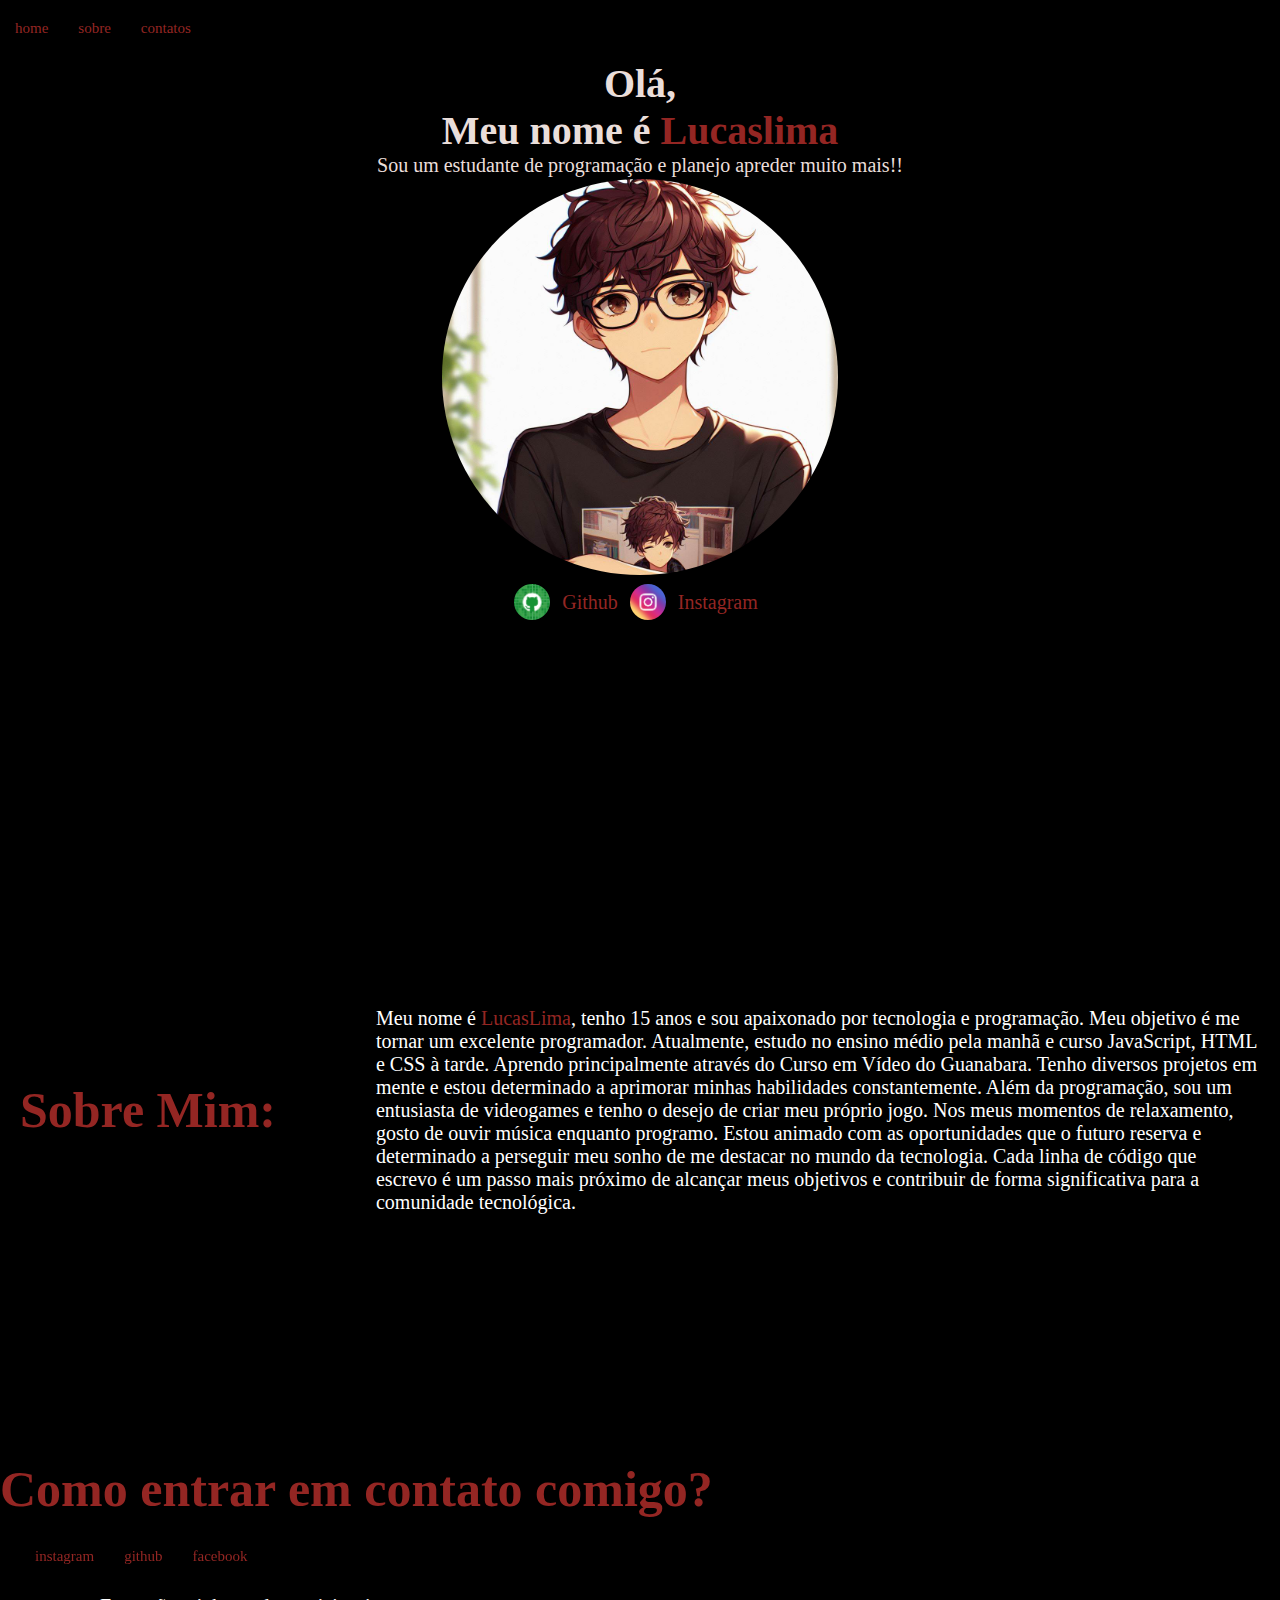
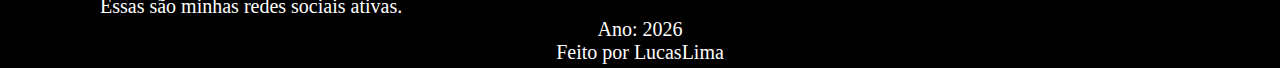
==== mycreations/portfolio/index.html @ b173c622 "l" ====
<!DOCTYPE html>
<html lang="pt-br">
<head>
    <meta charset="UTF-8">
    <meta name="viewport" content="width=device-width, initial-scale=1.0">
    <title>Portfólio - Lucas</title>
    <link rel="stylesheet" href="estilo/style.css">
    <link rel="shortcut icon" href="estilo/imagens/consola-icons.png" type="image/x-icon">
</head>
<body>
    <header id="navbar">
        <ul>
            <li><a class="hover-a nav-a" href="#">home</a></li>
            <li><a class="hover-a nav-a" href="#">sobre</a></li>
            <li><a class="hover-a nav-a" href="#">contatos</a></li>
        </ul>
    </header>

    <main>
        <section id="hero">
                <h1>Olá, <BR>Meu nome é <a href="#">Lucaslima</a></h1>
                <p>Sou um estudante de programação e planejo apreder muito mais!!</p>
                <img src="estilo/imagens/OIG2.jpg" alt="" id="perfil">
            <div id="icones">
                <img src="estilo/imagens/logo-github.jpg" alt="">
                <a href="https://github.com/lucaspaesl?tab=overview&from=2024-01-01&to=2024-01-15" target="icones" class="icon1 hover-a" >Github</a>
                <img src="estilo/imagens/logo-instagram.jpg" alt="">
                <a href="https://www.instagram.com/lucaslima4444/" target="icones" class="icon2 hover-a">Instagram</a>
            </div>
        </section>
        <article id="about"> <!-- Sobre = about -->
            <h1>Sobre Mim:</h1>

            <p>Meu nome é <a href="#">LucasLima</a>, tenho 15 anos e sou apaixonado por tecnologia e programação. Meu objetivo é me tornar um excelente programador. Atualmente, estudo no ensino médio pela manhã e curso JavaScript, HTML e CSS à tarde. Aprendo principalmente através do Curso em Vídeo do Guanabara. Tenho diversos projetos em mente e estou determinado a aprimorar minhas habilidades constantemente. Além da programação, sou um entusiasta de videogames e tenho o desejo de criar meu próprio jogo. Nos meus momentos de relaxamento, gosto de ouvir música enquanto programo. Estou animado com as oportunidades que o futuro reserva e determinado a perseguir meu sonho de me destacar no mundo da tecnologia. Cada linha de código que escrevo é um passo mais próximo de alcançar meus objetivos e contribuir de forma significativa para a comunidade tecnológica.</p>
        </article>

        <article id="contato">
            <h1>Como entrar em contato comigo?</h1>
        <ul>
            <li><a href="#">instagram</a></li>
            <li><a href="#">github</a></li>
            <li><a href="#">facebook</a></li>
        </ul>
        <p>Essas são minhas redes sociais ativas.</p>
        </article>

    </main>

    <footer id="footer">
        <p class="current-year">Ano: </p>
        <p class="creater">Feito por LucasLima</p>
    </footer>
    
    <script src="index.js"></script>
</body>
</html>
---- mycreations/portfolio/estilo/style.css ----
@charset "UTF-8";

:root{
    --cor1: #49C6E5;
    --cor2: #942623;
    --cor3: #EADEDA;
    --cor4: #53DD6C;
    --cor5: #000000;
}
*{
    margin: 0px;
    padding: 0px;
    box-sizing: border-box;
}
body {
    color: white;
    font: normal 20px ariel;
    background-color: var(--cor5); 
}
.hover-a:hover {
    border: 2px solid var(--_clr);
    transform: translate(-3px, -3px);
    box-shadow: 5px 5px 10px #00000091;
}

a {
    text-decoration: none;
    color: var(--cor2);
}

ul {
    padding: 0; 
    margin: 0; 
    display: flex; 
    flex-wrap: wrap; 
}

ul li {
    list-style: none; 
}

ul li a {
    text-decoration: none; 
    color: var(--cor2); 
    font-size: 15px; 
    display: block; 
    padding: 10px 15px; 
    position: relative; 
}

ul li a:before {
    content: ''; 
    position: absolute; 
    top: 0; 
    left: 0; 
    width: 100%; 
    height: 2px; 
    background-color: #1cd8d2; 
    transform: scaleX(0); 
    transform-origin: left; 
    transition: all 0.5s; 
}

ul li a:after {
    content: '';
    position: absolute; 
    bottom: 0; 
    left: 0; 
    width: 100%; 
    height: 2px;
    background-color: var(--cor2); 
    transform: scaleX(0); 
    transform-origin: right; 
    transition: all 0.5s;
}

ul li a:hover {
    color: var(--cor3); 
}

ul li a:hover:before, ul li a:hover:after {
    transform: scaleX(1);
}

.nav-a {
    --clr: #00d0ff;
}

#navbar {
    position: sticky;
    top: 0;
    height: 60px;
    padding: 10px 0px;
    background-color: var(--cor5);
}
#hero {
    background-color: var(--cor5);
    text-align: center;
    height: 700px;
    color: var(--cor3);
}
#hero img {
    border: 2px solid transparent;
    width: 100%;
    max-width: 400px;
    border-radius: 50%;
    transition: border-color 0.3s ease;
} 
#hero img:hover {
    border-color: #942623;
}
#hero a {
    color: var(--cor2);
}

article{
    
    display: flex;
    justify-content: space-between;
    align-items: center;
    padding: 20px;
}
article p {
    flex: 1;
    margin-left: 100px;
}
article h1 {
    color: var(--cor2);
    font-size: 50px;
}

article#about, article#contato{
    height: 700px;
}
article#contato{
    font-size: 10px;
    display: contents;
}
article#contato > p{
    font-size: 20px;
    
}
#contato ul{
    padding: 20px;
}
#icones {
    display: flex;
    justify-content: center;
    align-items: center;
}
#icones a {
    margin: 0 10px;
}
#icones img {
    width: 40px;
    border-radius: 50%;
}

#footer {
    bottom:0;
    left:0;
    width: 100%;
    height: 50px;
    text-align: center;
    color: #fff;
    background-color: var(--cor5);
}
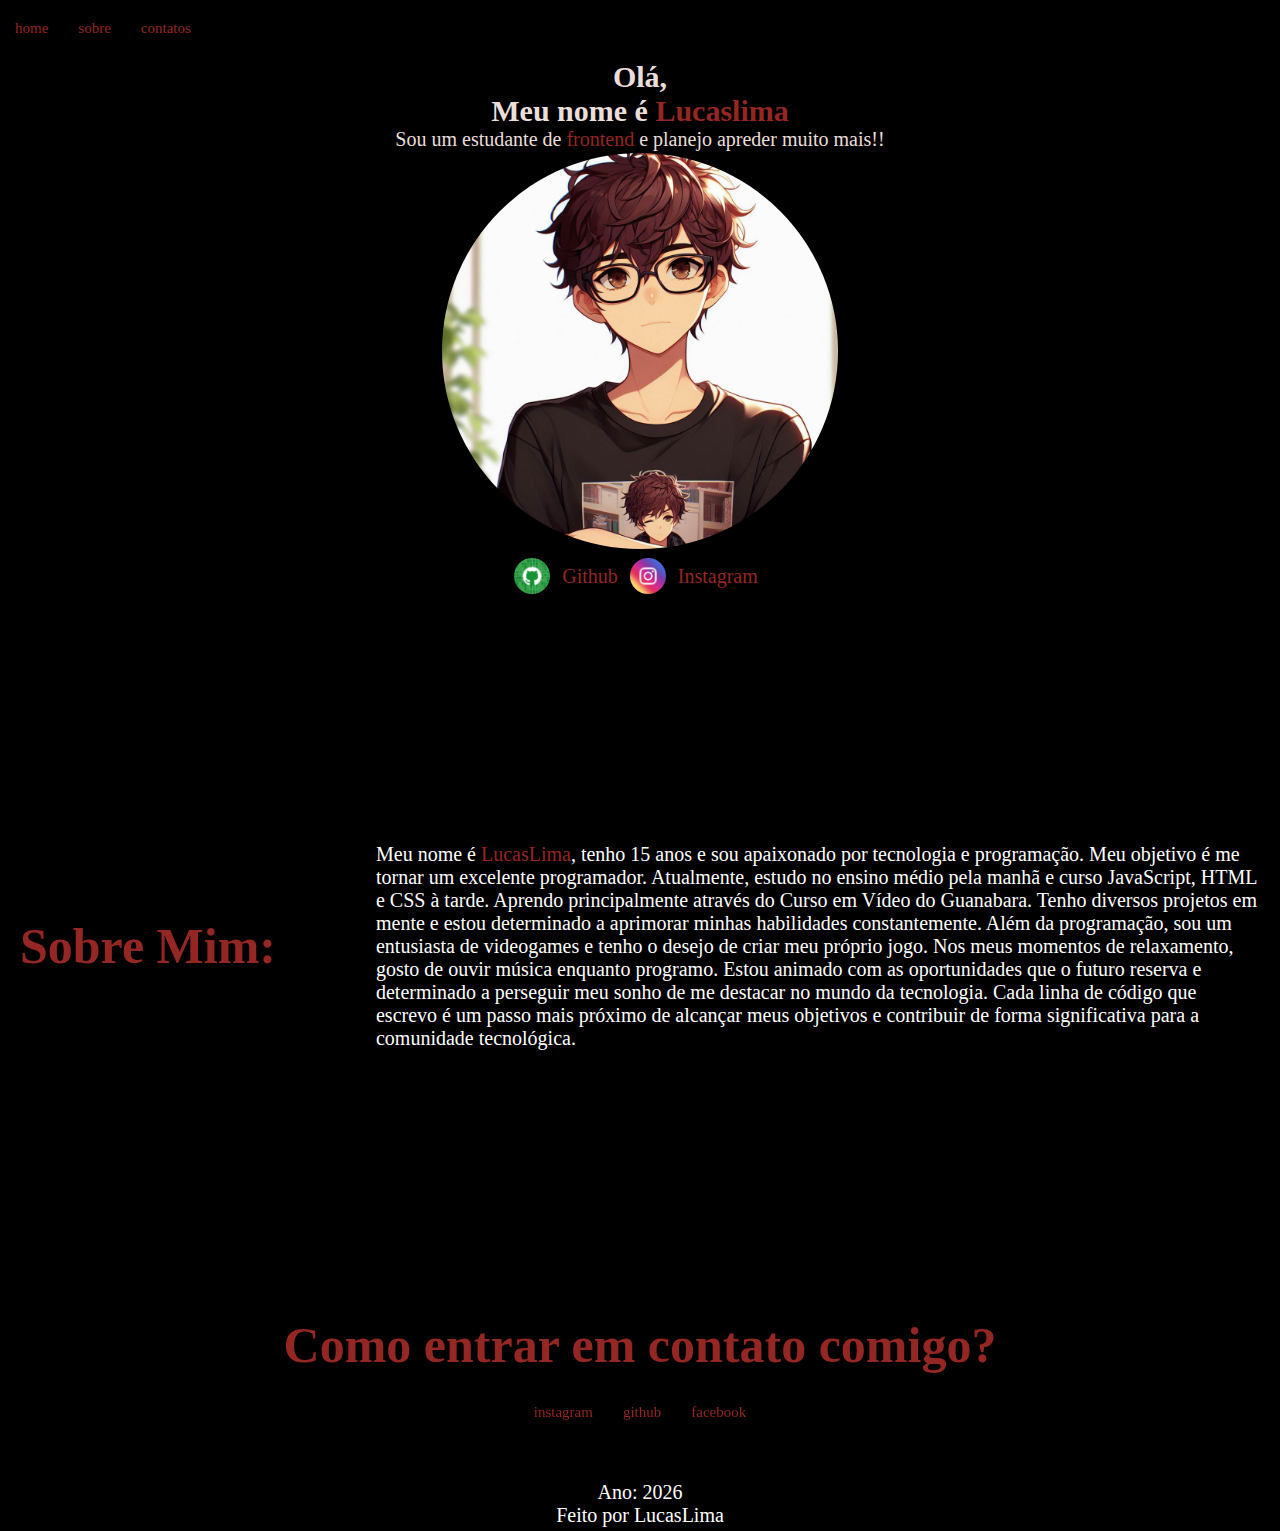
==== commit 7787435e: "quase pronto" ====
--- a/mycreations/portfolio/index.html
+++ b/mycreations/portfolio/index.html
@@ -19,7 +19,7 @@
     <main>
         <section id="hero">
                 <h1>Olá, <BR>Meu nome é <a href="#">Lucaslima</a></h1>
-                <p>Sou um estudante de programação e planejo apreder muito mais!!</p>
+                <p>Sou um estudante de <a href="#">frontend</a> e planejo apreder muito mais!!</p>
                 <img src="estilo/imagens/OIG2.jpg" alt="" id="perfil">
             <div id="icones">
                 <img src="estilo/imagens/logo-github.jpg" alt="">
@@ -41,7 +41,6 @@
             <li><a href="#">github</a></li>
             <li><a href="#">facebook</a></li>
         </ul>
-        <p>Essas são minhas redes sociais ativas.</p>
         </article>
 
     </main>
--- a/mycreations/portfolio/estilo/style.css
+++ b/mycreations/portfolio/estilo/style.css
@@ -13,6 +13,8 @@
     box-sizing: border-box;
 }
 body {
+    height: 100%;
+    width: 100%;
     color: white;
     font: normal 20px ariel;
     background-color: var(--cor5); 
@@ -99,6 +101,13 @@
     height: 700px;
     color: var(--cor3);
 }
+#hero {
+    height: auto;
+}
+#hero h1 {
+    font-size: 30px;
+}
+
 #hero img {
     border: 2px solid transparent;
     width: 100%;
@@ -106,15 +115,16 @@
     border-radius: 50%;
     transition: border-color 0.3s ease;
 } 
+
 #hero img:hover {
     border-color: #942623;
 }
+
 #hero a {
     color: var(--cor2);
 }
 
 article{
-    
     display: flex;
     justify-content: space-between;
     align-items: center;
@@ -129,16 +139,29 @@
     font-size: 50px;
 }
 
-article#about, article#contato{
+article#about {
     height: 700px;
 }
-article#contato{
-    font-size: 10px;
-    display: contents;
+#contato {
+    display: flex;
+    flex-direction: column;
+
 }
-article#contato > p{
-    font-size: 20px;
-    
+#contato h1{
+    text-align: right;
+}
+#contato ul {
+    text-align: center; /* Centraliza o texto dentro da lista */
+    padding: 0;
+}
+
+#contato ul li {
+    list-style: none;
+    margin-bottom: 10px; /* Espaçamento entre os itens da lista */
+}
+
+article ul{
+    align-items: center;
 }
 #contato ul{
     padding: 20px;
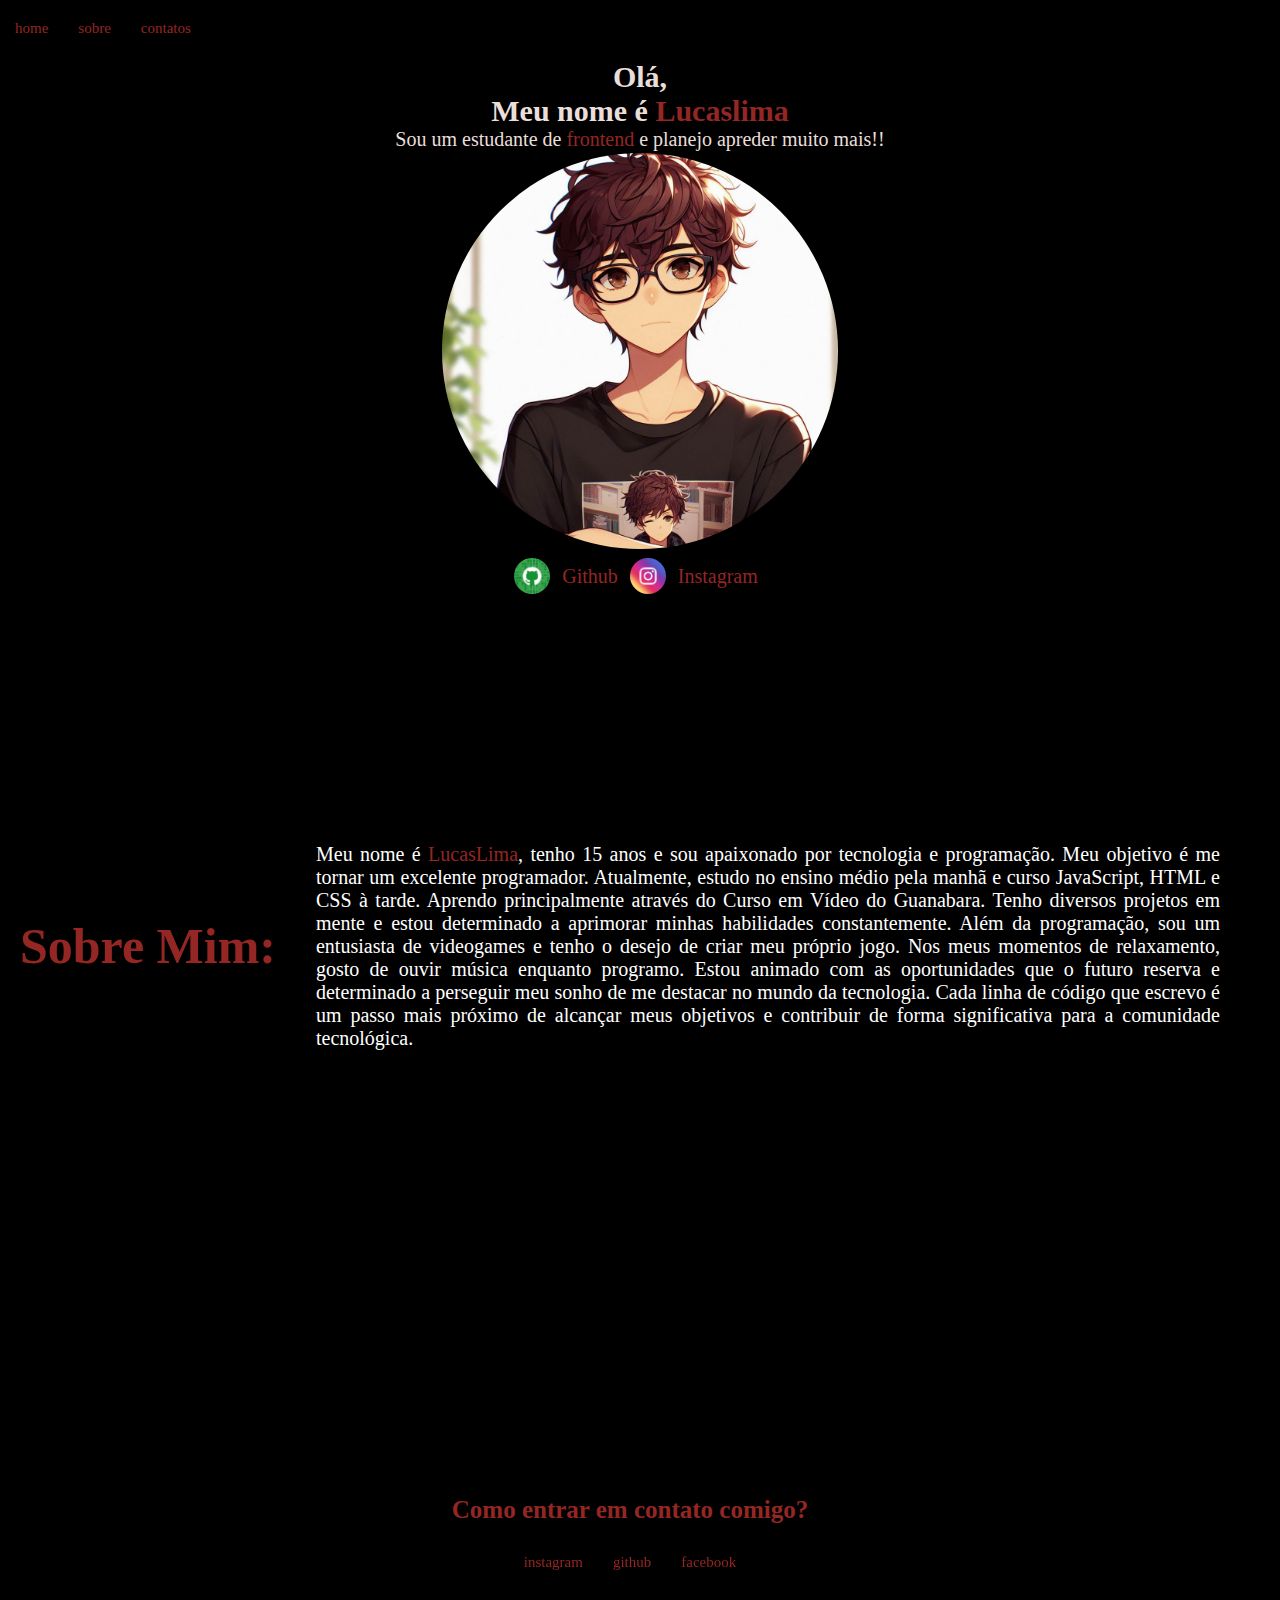
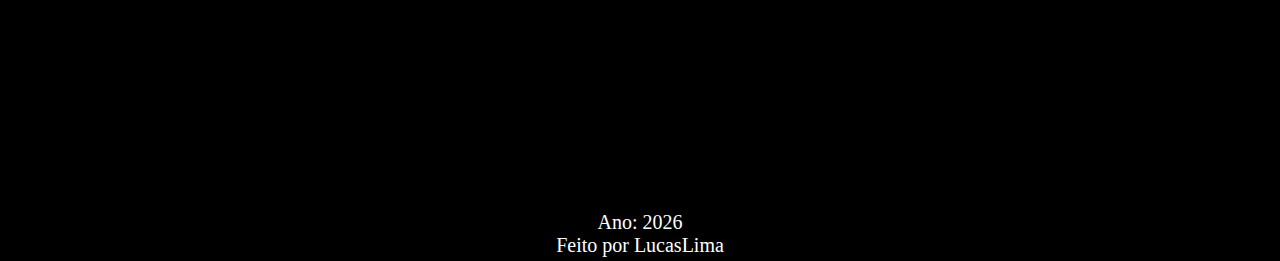
==== commit 59d3ee53: "so falta uma coisa" ====
--- a/mycreations/portfolio/index.html
+++ b/mycreations/portfolio/index.html
@@ -11,13 +11,13 @@
     <header id="navbar">
         <ul>
             <li><a class="hover-a nav-a" href="#">home</a></li>
-            <li><a class="hover-a nav-a" href="#">sobre</a></li>
-            <li><a class="hover-a nav-a" href="#">contatos</a></li>
+            <li><a class="hover-a nav-a" href="#about">sobre</a></li>
+            <li><a class="hover-a nav-a" href="#contato">contatos</a></li>
         </ul>
     </header>
 
-    <main>
-        <section id="hero">
+     <main>
+        <section id="hero" class="hero">
                 <h1>Olá, <BR>Meu nome é <a href="#">Lucaslima</a></h1>
                 <p>Sou um estudante de <a href="#">frontend</a> e planejo apreder muito mais!!</p>
                 <img src="estilo/imagens/OIG2.jpg" alt="" id="perfil">
@@ -28,7 +28,7 @@
                 <a href="https://www.instagram.com/lucaslima4444/" target="icones" class="icon2 hover-a">Instagram</a>
             </div>
         </section>
-        <article id="about"> <!-- Sobre = about -->
+        <article id="about" class="about"> <!-- Sobre = about -->
             <h1>Sobre Mim:</h1>
 
             <p>Meu nome é <a href="#">LucasLima</a>, tenho 15 anos e sou apaixonado por tecnologia e programação. Meu objetivo é me tornar um excelente programador. Atualmente, estudo no ensino médio pela manhã e curso JavaScript, HTML e CSS à tarde. Aprendo principalmente através do Curso em Vídeo do Guanabara. Tenho diversos projetos em mente e estou determinado a aprimorar minhas habilidades constantemente. Além da programação, sou um entusiasta de videogames e tenho o desejo de criar meu próprio jogo. Nos meus momentos de relaxamento, gosto de ouvir música enquanto programo. Estou animado com as oportunidades que o futuro reserva e determinado a perseguir meu sonho de me destacar no mundo da tecnologia. Cada linha de código que escrevo é um passo mais próximo de alcançar meus objetivos e contribuir de forma significativa para a comunidade tecnológica.</p>
--- a/mycreations/portfolio/estilo/style.css
+++ b/mycreations/portfolio/estilo/style.css
@@ -98,7 +98,6 @@
 #hero {
     background-color: var(--cor5);
     text-align: center;
-    height: 700px;
     color: var(--cor3);
 }
 #hero {
@@ -123,7 +122,24 @@
 #hero a {
     color: var(--cor2);
 }
-
+@media screen and (max-width: 768px) {
+    article {
+        margin-top: 100px;
+        flex-direction: column;
+        align-items: flex-start;
+    }
+
+    article h1 {
+        order: -1; /* Move o título para cima */
+        font-size: 30px; /* Tamanho menor para telas menores */
+        margin-bottom: 30px; /* Espaçamento inferior para o título */
+    }
+
+    article p {
+        margin-left: 0; /* Remove a margem lateral do parágrafo */
+        font-size: 16px; /* Tamanho menor para telas menores */
+    }
+}
 article{
     display: flex;
     justify-content: space-between;
@@ -132,7 +148,8 @@
 }
 article p {
     flex: 1;
-    margin-left: 100px;
+    margin: 0px 40px 0px 40px;
+    text-align: justify;
 }
 article h1 {
     color: var(--cor2);
@@ -141,14 +158,18 @@
 
 article#about {
     height: 700px;
+    width: auto;
 }
 #contato {
+    width: 100%;
+    padding: 200px 20px 200px 0px;
+    text-align: center;
     display: flex;
     flex-direction: column;
-
 }
 #contato h1{
-    text-align: right;
+    font-size: 25px;
+    text-align: center;
 }
 #contato ul {
     text-align: center; /* Centraliza o texto dentro da lista */
